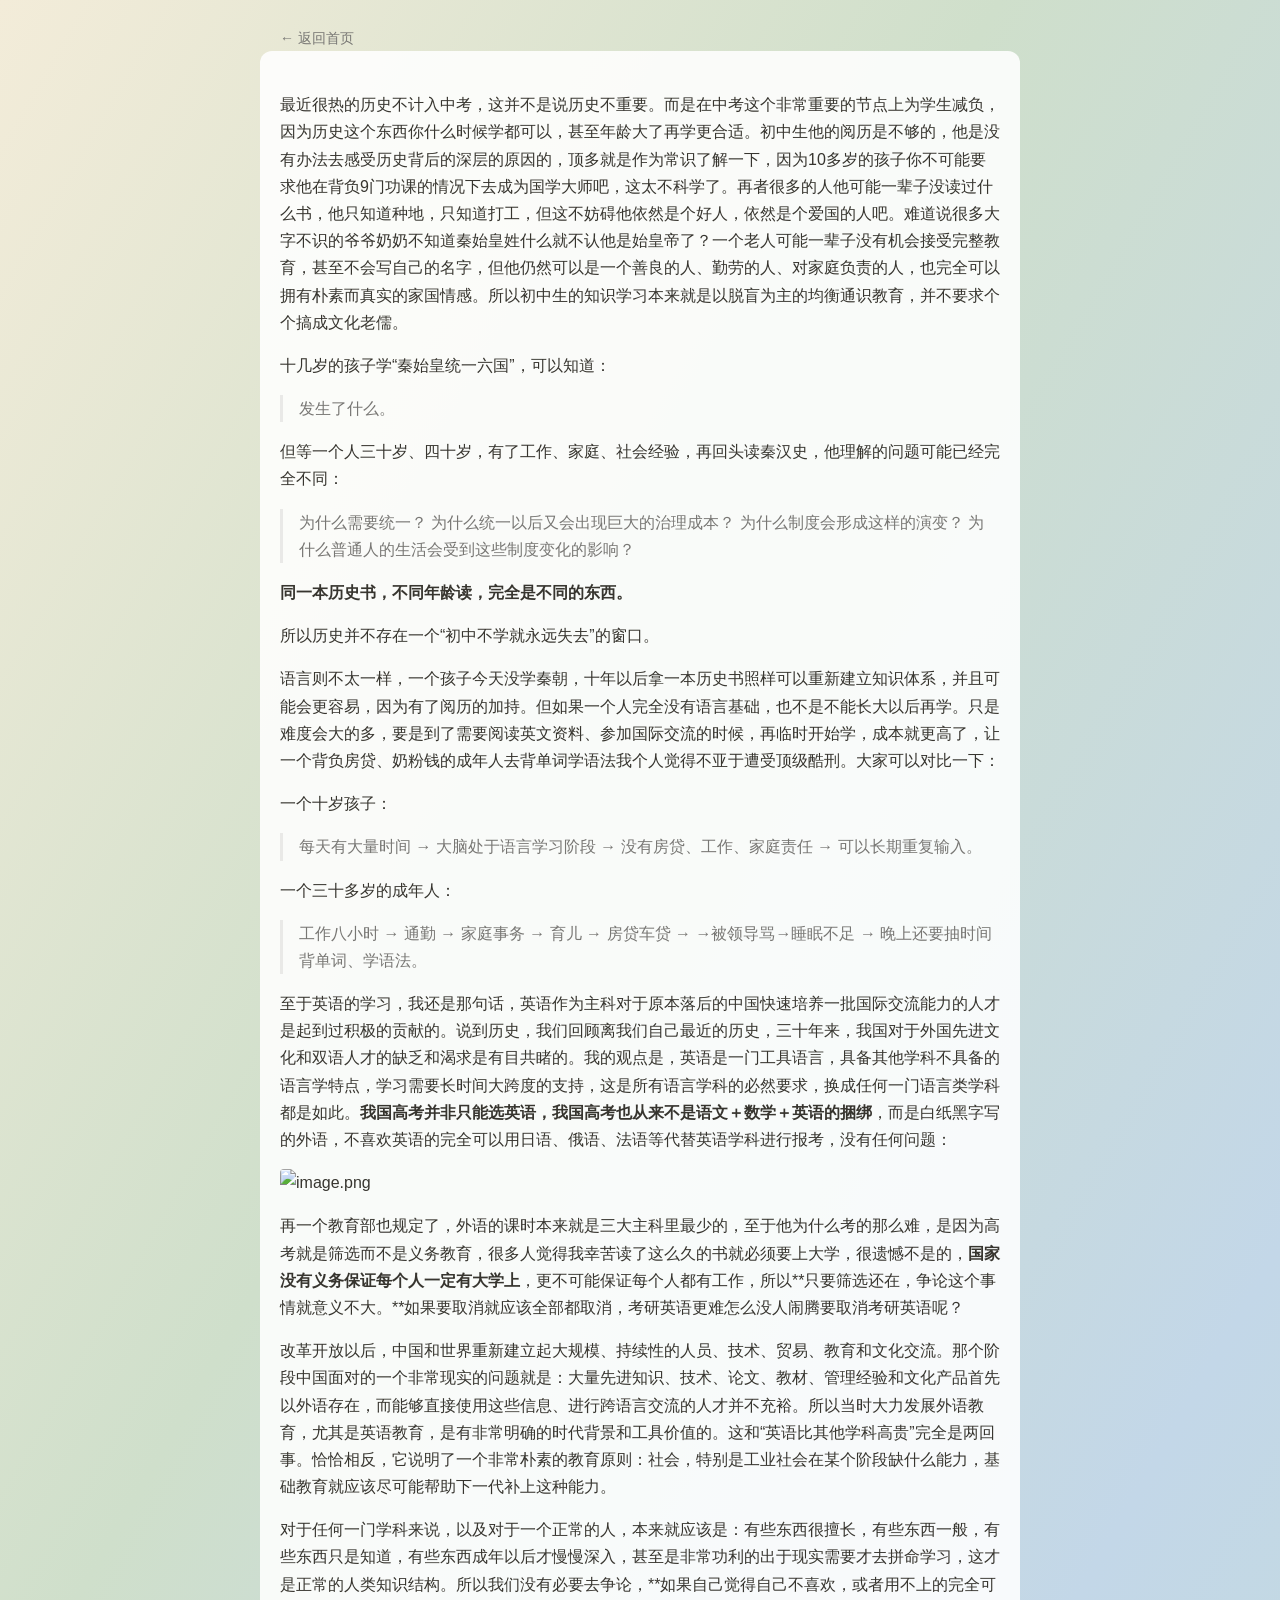
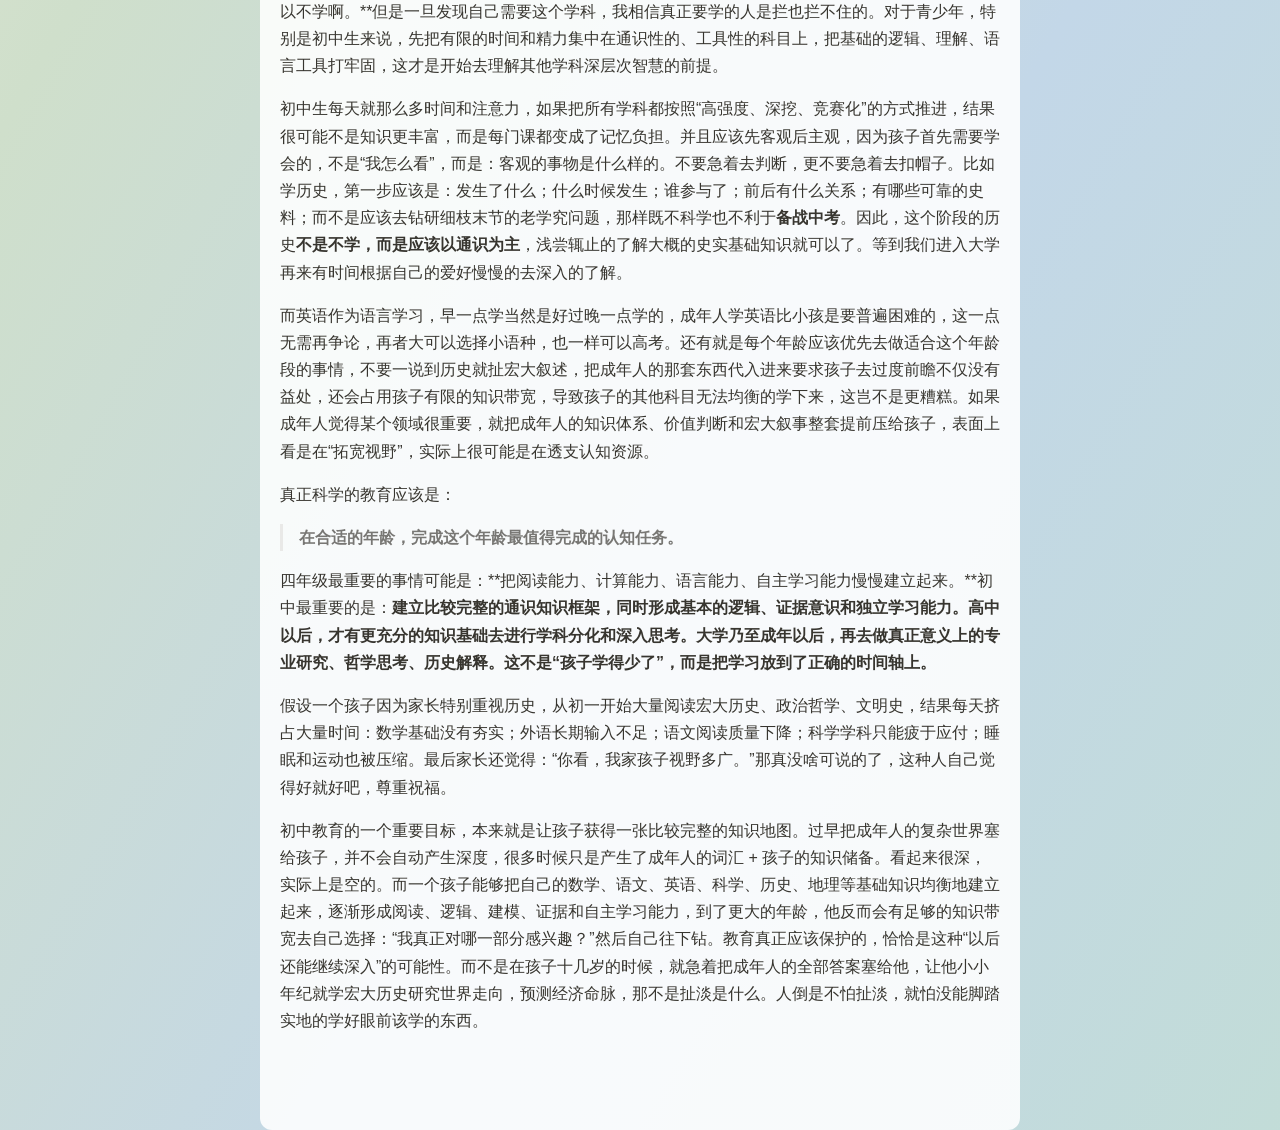
==== docs/pages/8817fd54-b742-44b1-afe8-75aaba82547a.html @ e3107323 "添加文章：历史不计入中考，英语为什么还要学？" ====
<!DOCTYPE html>
<html lang="zh-CN">
<head>
<meta charset="UTF-8">
<meta name="viewport" content="width=device-width, initial-scale=1.0">
<title>历史不计入中考，英语为什么还要学？</title>
<link rel="stylesheet" href="../assets/style.css">
</head>
<body>
<nav><a class="home" href="../index.html">← 返回首页</a></nav>
<article id="content"></article>
<script src="../assets/marked.min.js"></script>
<script>
const md = "最近很热的历史不计入中考，这并不是说历史不重要。而是在中考这个非常重要的节点上为学生减负，因为历史这个东西你什么时候学都可以，甚至年龄大了再学更合适。初中生他的阅历是不够的，他是没有办法去感受历史背后的深层的原因的，顶多就是作为常识了解一下，因为10多岁的孩子你不可能要求他在背负9门功课的情况下去成为国学大师吧，这太不科学了。再者很多的人他可能一辈子没读过什么书，他只知道种地，只知道打工，但这不妨碍他依然是个好人，依然是个爱国的人吧。难道说很多大字不识的爷爷奶奶不知道秦始皇姓什么就不认他是始皇帝了？一个老人可能一辈子没有机会接受完整教育，甚至不会写自己的名字，但他仍然可以是一个善良的人、勤劳的人、对家庭负责的人，也完全可以拥有朴素而真实的家国情感。所以初中生的知识学习本来就是以脱盲为主的均衡通识教育，并不要求个个搞成文化老儒。\n\n十几岁的孩子学“秦始皇统一六国”，可以知道：\n\n> 发生了什么。\n\n但等一个人三十岁、四十岁，有了工作、家庭、社会经验，再回头读秦汉史，他理解的问题可能已经完全不同：\n\n> 为什么需要统一？\n> 为什么统一以后又会出现巨大的治理成本？\n> 为什么制度会形成这样的演变？\n> 为什么普通人的生活会受到这些制度变化的影响？\n\n**同一本历史书，不同年龄读，完全是不同的东西。**\n\n所以历史并不存在一个“初中不学就永远失去”的窗口。\n\n语言则不太一样，一个孩子今天没学秦朝，十年以后拿一本历史书照样可以重新建立知识体系，并且可能会更容易，因为有了阅历的加持。但如果一个人完全没有语言基础，也不是不能长大以后再学。只是难度会大的多，要是到了需要阅读英文资料、参加国际交流的时候，再临时开始学，成本就更高了，让一个背负房贷、奶粉钱的成年人去背单词学语法我个人觉得不亚于遭受顶级酷刑。大家可以对比一下：\n\n一个十岁孩子：\n\n> 每天有大量时间 → 大脑处于语言学习阶段 → 没有房贷、工作、家庭责任 → 可以长期重复输入。\n\n一个三十多岁的成年人：\n\n> 工作八小时 → 通勤 → 家庭事务 → 育儿 → 房贷车贷 → →被领导骂→睡眠不足 → 晚上还要抽时间背单词、学语法。\n\n至于英语的学习，我还是那句话，英语作为主科对于原本落后的中国快速培养一批国际交流能力的人才是起到过积极的贡献的。说到历史，我们回顾离我们自己最近的历史，三十年来，我国对于外国先进文化和双语人才的缺乏和渴求是有目共睹的。我的观点是，英语是一门工具语言，具备其他学科不具备的语言学特点，学习需要长时间大跨度的支持，这是所有语言学科的必然要求，换成任何一门语言类学科都是如此。**我国高考并非只能选英语，我国高考也从来不是语文＋数学＋英语的捆绑**，而是白纸黑字写的外语，不喜欢英语的完全可以用日语、俄语、法语等代替英语学科进行报考，没有任何问题：\n\n![image.png](https://cdn2.flowus.cn/oss/67a4f159-919c-43e7-9fa9-e63388bd8d91/image.png?time=1789134300&token=886bef063ea245cc6ec6a4ab2bcd6ae658dffbc313880e07dbdda0b879ac6da2&role=free)\n\n再一个教育部也规定了，外语的课时本来就是三大主科里最少的，至于他为什么考的那么难，是因为高考就是筛选而不是义务教育，很多人觉得我幸苦读了这么久的书就必须要上大学，很遗憾不是的，**国家没有义务保证每个人一定有大学上**，更不可能保证每个人都有工作，所以**只要筛选还在，争论这个事情就意义不大。**如果要取消就应该全部都取消，考研英语更难怎么没人闹腾要取消考研英语呢？\n\n改革开放以后，中国和世界重新建立起大规模、持续性的人员、技术、贸易、教育和文化交流。那个阶段中国面对的一个非常现实的问题就是：大量先进知识、技术、论文、教材、管理经验和文化产品首先以外语存在，而能够直接使用这些信息、进行跨语言交流的人才并不充裕。所以当时大力发展外语教育，尤其是英语教育，是有非常明确的时代背景和工具价值的。这和“英语比其他学科高贵”完全是两回事。恰恰相反，它说明了一个非常朴素的教育原则：社会，特别是工业社会在某个阶段缺什么能力，基础教育就应该尽可能帮助下一代补上这种能力。\n\n对于任何一门学科来说，以及对于一个正常的人，本来就应该是：有些东西很擅长，有些东西一般，有些东西只是知道，有些东西成年以后才慢慢深入，甚至是非常功利的出于现实需要才去拼命学习，这才是正常的人类知识结构。所以我们没有必要去争论，**如果自己觉得自己不喜欢，或者用不上的完全可以不学啊。**但是一旦发现自己需要这个学科，我相信真正要学的人是拦也拦不住的。对于青少年，特别是初中生来说，先把有限的时间和精力集中在通识性的、工具性的科目上，把基础的逻辑、理解、语言工具打牢固，这才是开始去理解其他学科深层次智慧的前提。\n\n初中生每天就那么多时间和注意力，如果把所有学科都按照“高强度、深挖、竞赛化”的方式推进，结果很可能不是知识更丰富，而是每门课都变成了记忆负担。并且应该先客观后主观，因为孩子首先需要学会的，不是“我怎么看”，而是：客观的事物是什么样的。不要急着去判断，更不要急着去扣帽子。比如学历史，第一步应该是：发生了什么；什么时候发生；谁参与了；前后有什么关系；有哪些可靠的史料；而不是应该去钻研细枝末节的老学究问题，那样既不科学也不利于**备战中考**。因此，这个阶段的历史**不是不学，而是应该以通识为主**，浅尝辄止的了解大概的史实基础知识就可以了。等到我们进入大学再来有时间根据自己的爱好慢慢的去深入的了解。\n\n而英语作为语言学习，早一点学当然是好过晚一点学的，成年人学英语比小孩是要普遍困难的，这一点无需再争论，再者大可以选择小语种，也一样可以高考。还有就是每个年龄应该优先去做适合这个年龄段的事情，不要一说到历史就扯宏大叙述，把成年人的那套东西代入进来要求孩子去过度前瞻不仅没有益处，还会占用孩子有限的知识带宽，导致孩子的其他科目无法均衡的学下来，这岂不是更糟糕。如果成年人觉得某个领域很重要，就把成年人的知识体系、价值判断和宏大叙事整套提前压给孩子，表面上看是在“拓宽视野”，实际上很可能是在透支认知资源。\n\n真正科学的教育应该是：\n\n> **在合适的年龄，完成这个年龄最值得完成的认知任务。**\n\n四年级最重要的事情可能是：**把阅读能力、计算能力、语言能力、自主学习能力慢慢建立起来。**初中最重要的是：**建立比较完整的通识知识框架，同时形成基本的逻辑、证据意识和独立学习能力。**高中以后，才有更充分的知识基础去进行学科分化和深入思考。大学乃至成年以后，再去做真正意义上的专业研究、哲学思考、历史解释。这不是“孩子学得少了”，而是**把学习放到了正确的时间轴上。**\n\n假设一个孩子因为家长特别重视历史，从初一开始大量阅读宏大历史、政治哲学、文明史，结果每天挤占大量时间：数学基础没有夯实；外语长期输入不足；语文阅读质量下降；科学学科只能疲于应付；睡眠和运动也被压缩。最后家长还觉得：“你看，我家孩子视野多广。”那真没啥可说的了，这种人自己觉得好就好吧，尊重祝福。\n\n初中教育的一个重要目标，本来就是让孩子获得一张比较完整的知识地图。过早把成年人的复杂世界塞给孩子，并不会自动产生深度，很多时候只是产生了成年人的词汇 + 孩子的知识储备。看起来很深，实际上是空的。而一个孩子能够把自己的数学、语文、英语、科学、历史、地理等基础知识均衡地建立起来，逐渐形成阅读、逻辑、建模、证据和自主学习能力，到了更大的年龄，他反而会有足够的知识带宽去自己选择：“我真正对哪一部分感兴趣？”然后自己往下钻。教育真正应该保护的，恰恰是这种“以后还能继续深入”的可能性。而不是在孩子十几岁的时候，就急着把成年人的全部答案塞给他，让他小小年纪就学宏大历史研究世界走向，预测经济命脉，那不是扯淡是什么。人倒是不怕扯淡，就怕没能脚踏实地的学好眼前该学的东西。";
document.getElementById('content').innerHTML = marked.parse(md);
</script>
</body>
</html>
---- docs/assets/style.css ----
/* Notion 风格 */
:root { --text: #37352f; --muted: #787774; --bg: #ffffff; --code-bg: #f7f6f3; --border: #e9e9e7; }
* { box-sizing: border-box; }
body { margin: 0; background: linear-gradient(120deg, #f3ecd9, #cfdfcb, #c3d7e8, #c2ddd5, #d3d9e4); background-size: 140% 140%; animation: soft-flow 15s ease-in-out infinite; color: var(--text); font-family: -apple-system, "Segoe UI", "PingFang SC", "Microsoft YaHei", sans-serif; line-height: 1.7; }
nav { max-width: 760px; margin: 0 auto; padding: 24px 20px 0; }
nav a { color: var(--muted); text-decoration: none; font-size: 14px; }
nav a:hover { color: var(--text); }
article { max-width: 760px; margin: 0 auto; padding: 24px 20px 80px; background: rgba(255, 255, 255, 0.88); border-radius: 12px; font-size: 16px; }
h1, h2, h3, h4 { font-weight: 600; line-height: 1.3; letter-spacing: -0.01em; margin-top: 1.4em; }
h1 { font-size: 1.9em; margin-top: 0.5em; }
h2 { font-size: 1.4em; padding-bottom: 0.3em; border-bottom: 1px solid var(--border); }
a { color: #1976d2; text-decoration: none; }
a:hover { text-decoration: underline; }
code { background: var(--code-bg); border-radius: 4px; padding: 0.15em 0.4em; font-family: "SF Mono", Consolas, monospace; font-size: 0.88em; }
pre { background: var(--code-bg); border-radius: 8px; padding: 16px; overflow-x: auto; }
pre code { background: none; padding: 0; }
blockquote { margin: 1em 0; padding-left: 1em; border-left: 3px solid var(--border); color: var(--muted); }
table { border-collapse: collapse; width: 100%; margin: 1em 0; }
th, td { border: 1px solid var(--border); padding: 8px 12px; text-align: left; }
th { background: var(--code-bg); font-weight: 600; }
img { max-width: 100%; border-radius: 4px; }
hr { border: none; border-top: 1px solid var(--border); margin: 2em 0; }
ul, ol { padding-left: 1.5em; }
li { margin: 0.25em 0; }
/* 首页导航卡片 */
.card { display: block; padding: 14px 16px; border: 1px solid var(--border); border-radius: 8px; margin: 8px 0; color: var(--text); transition: background 0.15s; }
.card:hover { background: var(--code-bg); text-decoration: none; }
.card .date { color: var(--muted); font-size: 13px; float: right; }
.empty { color: var(--muted); font-style: italic; }
/* 柔和流动渐变背景 */
@keyframes soft-flow {
  0% { background-position: 0% 30%; }
  50% { background-position: 100% 70%; }
  100% { background-position: 0% 30%; }
}
@media (prefers-reduced-motion: reduce) {
  body { animation: none; }
}
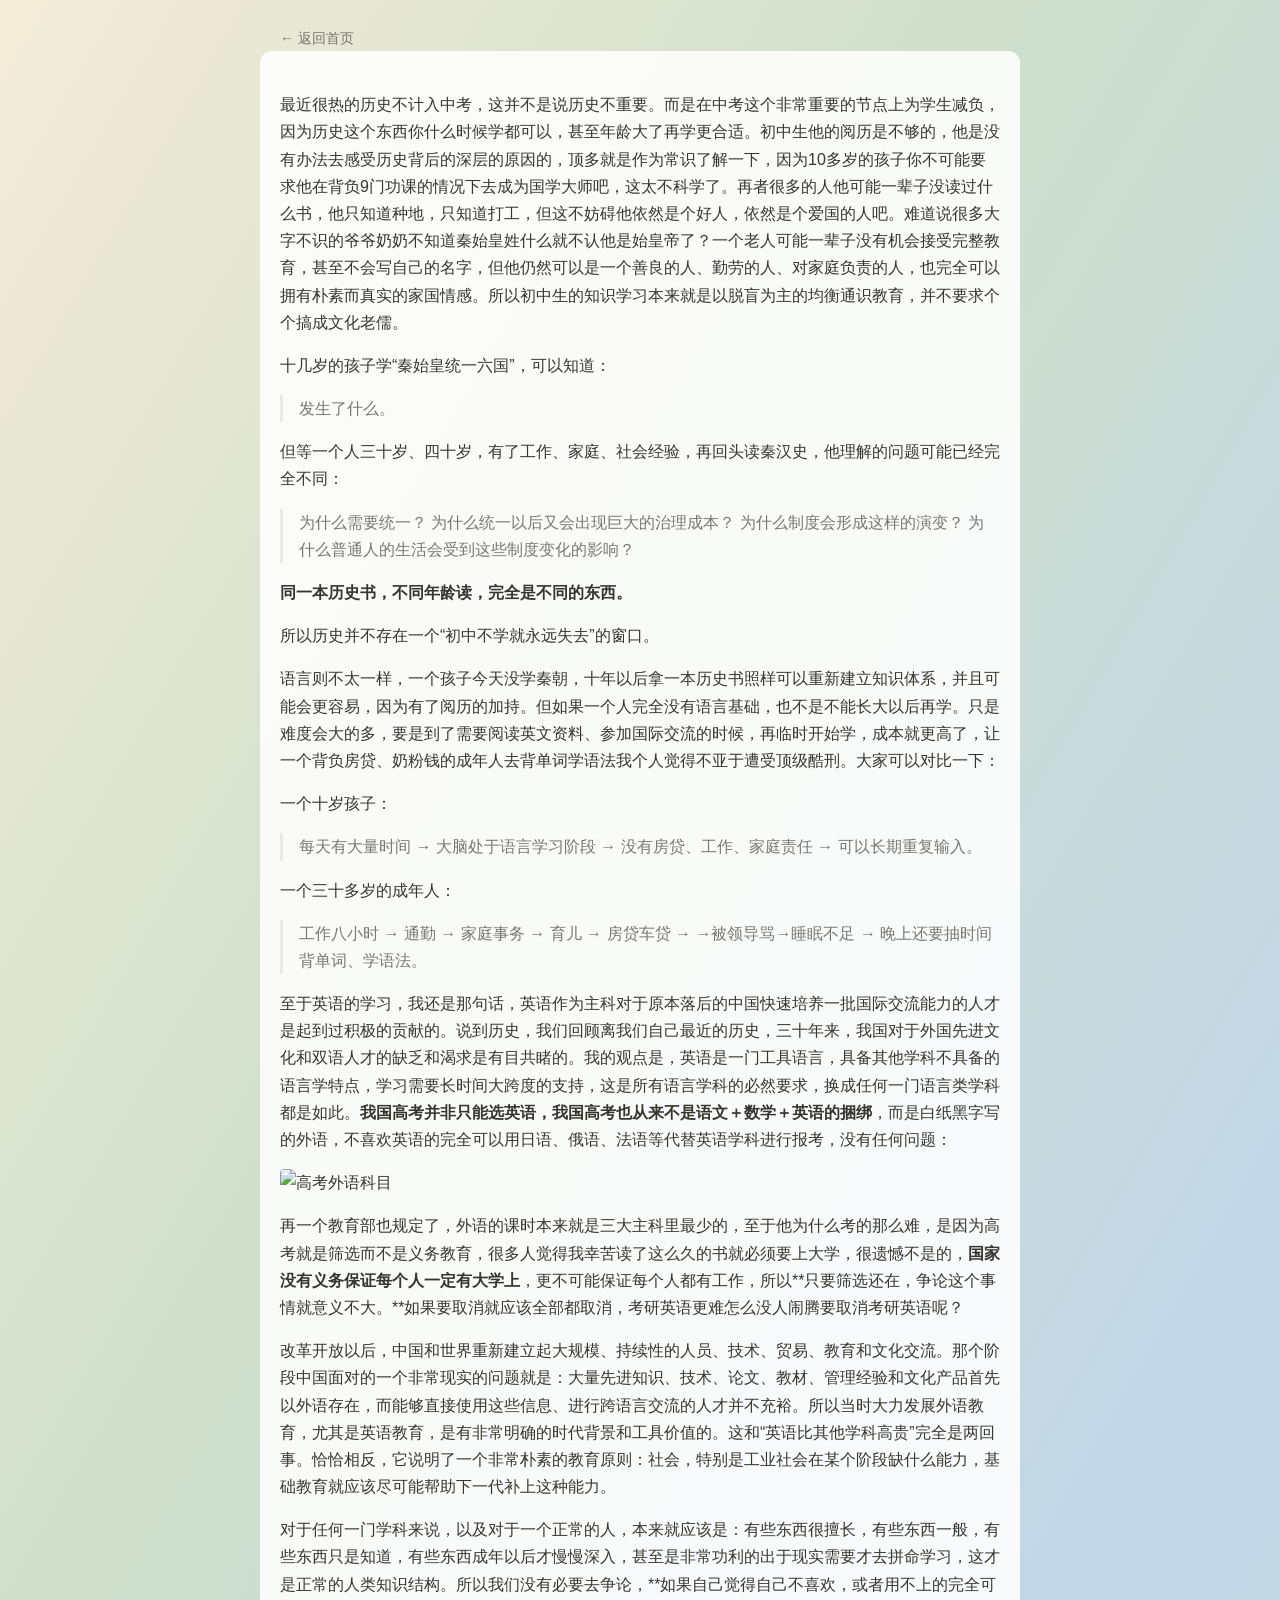
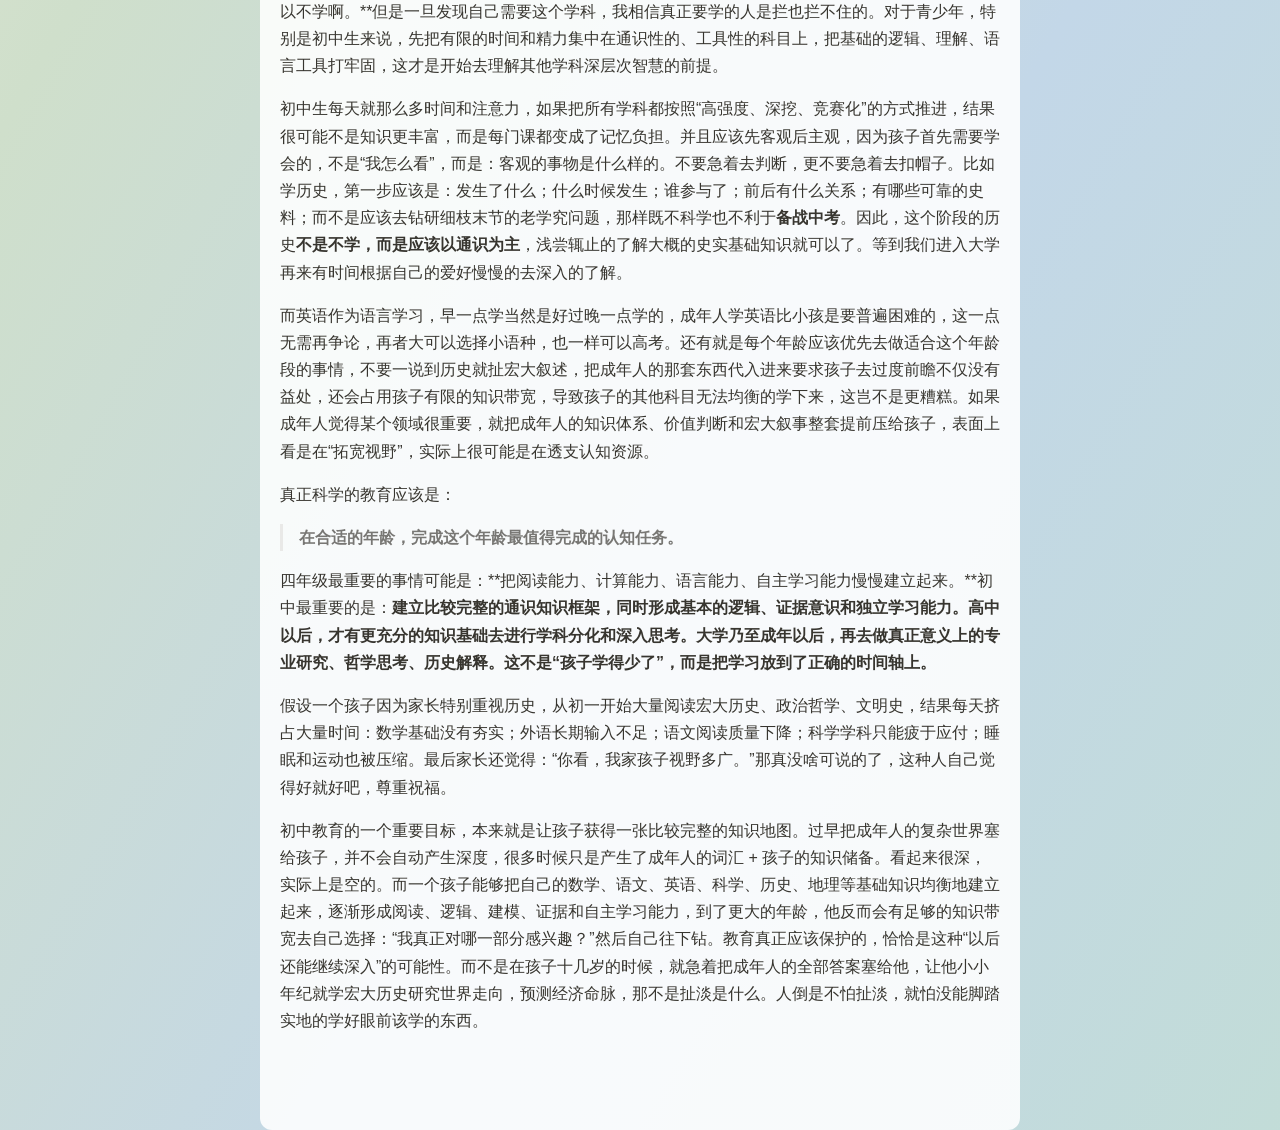
==== commit 1eecb453: "图片本地化：下载高考外语科目截图到 assets" ====
--- a/docs/pages/8817fd54-b742-44b1-afe8-75aaba82547a.html
+++ b/docs/pages/8817fd54-b742-44b1-afe8-75aaba82547a.html
@@ -11,7 +11,7 @@
 <article id="content"></article>
 <script src="../assets/marked.min.js"></script>
 <script>
-const md = "最近很热的历史不计入中考，这并不是说历史不重要。而是在中考这个非常重要的节点上为学生减负，因为历史这个东西你什么时候学都可以，甚至年龄大了再学更合适。初中生他的阅历是不够的，他是没有办法去感受历史背后的深层的原因的，顶多就是作为常识了解一下，因为10多岁的孩子你不可能要求他在背负9门功课的情况下去成为国学大师吧，这太不科学了。再者很多的人他可能一辈子没读过什么书，他只知道种地，只知道打工，但这不妨碍他依然是个好人，依然是个爱国的人吧。难道说很多大字不识的爷爷奶奶不知道秦始皇姓什么就不认他是始皇帝了？一个老人可能一辈子没有机会接受完整教育，甚至不会写自己的名字，但他仍然可以是一个善良的人、勤劳的人、对家庭负责的人，也完全可以拥有朴素而真实的家国情感。所以初中生的知识学习本来就是以脱盲为主的均衡通识教育，并不要求个个搞成文化老儒。\n\n十几岁的孩子学“秦始皇统一六国”，可以知道：\n\n> 发生了什么。\n\n但等一个人三十岁、四十岁，有了工作、家庭、社会经验，再回头读秦汉史，他理解的问题可能已经完全不同：\n\n> 为什么需要统一？\n> 为什么统一以后又会出现巨大的治理成本？\n> 为什么制度会形成这样的演变？\n> 为什么普通人的生活会受到这些制度变化的影响？\n\n**同一本历史书，不同年龄读，完全是不同的东西。**\n\n所以历史并不存在一个“初中不学就永远失去”的窗口。\n\n语言则不太一样，一个孩子今天没学秦朝，十年以后拿一本历史书照样可以重新建立知识体系，并且可能会更容易，因为有了阅历的加持。但如果一个人完全没有语言基础，也不是不能长大以后再学。只是难度会大的多，要是到了需要阅读英文资料、参加国际交流的时候，再临时开始学，成本就更高了，让一个背负房贷、奶粉钱的成年人去背单词学语法我个人觉得不亚于遭受顶级酷刑。大家可以对比一下：\n\n一个十岁孩子：\n\n> 每天有大量时间 → 大脑处于语言学习阶段 → 没有房贷、工作、家庭责任 → 可以长期重复输入。\n\n一个三十多岁的成年人：\n\n> 工作八小时 → 通勤 → 家庭事务 → 育儿 → 房贷车贷 → →被领导骂→睡眠不足 → 晚上还要抽时间背单词、学语法。\n\n至于英语的学习，我还是那句话，英语作为主科对于原本落后的中国快速培养一批国际交流能力的人才是起到过积极的贡献的。说到历史，我们回顾离我们自己最近的历史，三十年来，我国对于外国先进文化和双语人才的缺乏和渴求是有目共睹的。我的观点是，英语是一门工具语言，具备其他学科不具备的语言学特点，学习需要长时间大跨度的支持，这是所有语言学科的必然要求，换成任何一门语言类学科都是如此。**我国高考并非只能选英语，我国高考也从来不是语文＋数学＋英语的捆绑**，而是白纸黑字写的外语，不喜欢英语的完全可以用日语、俄语、法语等代替英语学科进行报考，没有任何问题：\n\n![image.png](https://cdn2.flowus.cn/oss/67a4f159-919c-43e7-9fa9-e63388bd8d91/image.png?time=1789134300&token=886bef063ea245cc6ec6a4ab2bcd6ae658dffbc313880e07dbdda0b879ac6da2&role=free)\n\n再一个教育部也规定了，外语的课时本来就是三大主科里最少的，至于他为什么考的那么难，是因为高考就是筛选而不是义务教育，很多人觉得我幸苦读了这么久的书就必须要上大学，很遗憾不是的，**国家没有义务保证每个人一定有大学上**，更不可能保证每个人都有工作，所以**只要筛选还在，争论这个事情就意义不大。**如果要取消就应该全部都取消，考研英语更难怎么没人闹腾要取消考研英语呢？\n\n改革开放以后，中国和世界重新建立起大规模、持续性的人员、技术、贸易、教育和文化交流。那个阶段中国面对的一个非常现实的问题就是：大量先进知识、技术、论文、教材、管理经验和文化产品首先以外语存在，而能够直接使用这些信息、进行跨语言交流的人才并不充裕。所以当时大力发展外语教育，尤其是英语教育，是有非常明确的时代背景和工具价值的。这和“英语比其他学科高贵”完全是两回事。恰恰相反，它说明了一个非常朴素的教育原则：社会，特别是工业社会在某个阶段缺什么能力，基础教育就应该尽可能帮助下一代补上这种能力。\n\n对于任何一门学科来说，以及对于一个正常的人，本来就应该是：有些东西很擅长，有些东西一般，有些东西只是知道，有些东西成年以后才慢慢深入，甚至是非常功利的出于现实需要才去拼命学习，这才是正常的人类知识结构。所以我们没有必要去争论，**如果自己觉得自己不喜欢，或者用不上的完全可以不学啊。**但是一旦发现自己需要这个学科，我相信真正要学的人是拦也拦不住的。对于青少年，特别是初中生来说，先把有限的时间和精力集中在通识性的、工具性的科目上，把基础的逻辑、理解、语言工具打牢固，这才是开始去理解其他学科深层次智慧的前提。\n\n初中生每天就那么多时间和注意力，如果把所有学科都按照“高强度、深挖、竞赛化”的方式推进，结果很可能不是知识更丰富，而是每门课都变成了记忆负担。并且应该先客观后主观，因为孩子首先需要学会的，不是“我怎么看”，而是：客观的事物是什么样的。不要急着去判断，更不要急着去扣帽子。比如学历史，第一步应该是：发生了什么；什么时候发生；谁参与了；前后有什么关系；有哪些可靠的史料；而不是应该去钻研细枝末节的老学究问题，那样既不科学也不利于**备战中考**。因此，这个阶段的历史**不是不学，而是应该以通识为主**，浅尝辄止的了解大概的史实基础知识就可以了。等到我们进入大学再来有时间根据自己的爱好慢慢的去深入的了解。\n\n而英语作为语言学习，早一点学当然是好过晚一点学的，成年人学英语比小孩是要普遍困难的，这一点无需再争论，再者大可以选择小语种，也一样可以高考。还有就是每个年龄应该优先去做适合这个年龄段的事情，不要一说到历史就扯宏大叙述，把成年人的那套东西代入进来要求孩子去过度前瞻不仅没有益处，还会占用孩子有限的知识带宽，导致孩子的其他科目无法均衡的学下来，这岂不是更糟糕。如果成年人觉得某个领域很重要，就把成年人的知识体系、价值判断和宏大叙事整套提前压给孩子，表面上看是在“拓宽视野”，实际上很可能是在透支认知资源。\n\n真正科学的教育应该是：\n\n> **在合适的年龄，完成这个年龄最值得完成的认知任务。**\n\n四年级最重要的事情可能是：**把阅读能力、计算能力、语言能力、自主学习能力慢慢建立起来。**初中最重要的是：**建立比较完整的通识知识框架，同时形成基本的逻辑、证据意识和独立学习能力。**高中以后，才有更充分的知识基础去进行学科分化和深入思考。大学乃至成年以后，再去做真正意义上的专业研究、哲学思考、历史解释。这不是“孩子学得少了”，而是**把学习放到了正确的时间轴上。**\n\n假设一个孩子因为家长特别重视历史，从初一开始大量阅读宏大历史、政治哲学、文明史，结果每天挤占大量时间：数学基础没有夯实；外语长期输入不足；语文阅读质量下降；科学学科只能疲于应付；睡眠和运动也被压缩。最后家长还觉得：“你看，我家孩子视野多广。”那真没啥可说的了，这种人自己觉得好就好吧，尊重祝福。\n\n初中教育的一个重要目标，本来就是让孩子获得一张比较完整的知识地图。过早把成年人的复杂世界塞给孩子，并不会自动产生深度，很多时候只是产生了成年人的词汇 + 孩子的知识储备。看起来很深，实际上是空的。而一个孩子能够把自己的数学、语文、英语、科学、历史、地理等基础知识均衡地建立起来，逐渐形成阅读、逻辑、建模、证据和自主学习能力，到了更大的年龄，他反而会有足够的知识带宽去自己选择：“我真正对哪一部分感兴趣？”然后自己往下钻。教育真正应该保护的，恰恰是这种“以后还能继续深入”的可能性。而不是在孩子十几岁的时候，就急着把成年人的全部答案塞给他，让他小小年纪就学宏大历史研究世界走向，预测经济命脉，那不是扯淡是什么。人倒是不怕扯淡，就怕没能脚踏实地的学好眼前该学的东西。";
+const md = "最近很热的历史不计入中考，这并不是说历史不重要。而是在中考这个非常重要的节点上为学生减负，因为历史这个东西你什么时候学都可以，甚至年龄大了再学更合适。初中生他的阅历是不够的，他是没有办法去感受历史背后的深层的原因的，顶多就是作为常识了解一下，因为10多岁的孩子你不可能要求他在背负9门功课的情况下去成为国学大师吧，这太不科学了。再者很多的人他可能一辈子没读过什么书，他只知道种地，只知道打工，但这不妨碍他依然是个好人，依然是个爱国的人吧。难道说很多大字不识的爷爷奶奶不知道秦始皇姓什么就不认他是始皇帝了？一个老人可能一辈子没有机会接受完整教育，甚至不会写自己的名字，但他仍然可以是一个善良的人、勤劳的人、对家庭负责的人，也完全可以拥有朴素而真实的家国情感。所以初中生的知识学习本来就是以脱盲为主的均衡通识教育，并不要求个个搞成文化老儒。\n\n十几岁的孩子学“秦始皇统一六国”，可以知道：\n\n> 发生了什么。\n\n但等一个人三十岁、四十岁，有了工作、家庭、社会经验，再回头读秦汉史，他理解的问题可能已经完全不同：\n\n> 为什么需要统一？\n> 为什么统一以后又会出现巨大的治理成本？\n> 为什么制度会形成这样的演变？\n> 为什么普通人的生活会受到这些制度变化的影响？\n\n**同一本历史书，不同年龄读，完全是不同的东西。**\n\n所以历史并不存在一个“初中不学就永远失去”的窗口。\n\n语言则不太一样，一个孩子今天没学秦朝，十年以后拿一本历史书照样可以重新建立知识体系，并且可能会更容易，因为有了阅历的加持。但如果一个人完全没有语言基础，也不是不能长大以后再学。只是难度会大的多，要是到了需要阅读英文资料、参加国际交流的时候，再临时开始学，成本就更高了，让一个背负房贷、奶粉钱的成年人去背单词学语法我个人觉得不亚于遭受顶级酷刑。大家可以对比一下：\n\n一个十岁孩子：\n\n> 每天有大量时间 → 大脑处于语言学习阶段 → 没有房贷、工作、家庭责任 → 可以长期重复输入。\n\n一个三十多岁的成年人：\n\n> 工作八小时 → 通勤 → 家庭事务 → 育儿 → 房贷车贷 → →被领导骂→睡眠不足 → 晚上还要抽时间背单词、学语法。\n\n至于英语的学习，我还是那句话，英语作为主科对于原本落后的中国快速培养一批国际交流能力的人才是起到过积极的贡献的。说到历史，我们回顾离我们自己最近的历史，三十年来，我国对于外国先进文化和双语人才的缺乏和渴求是有目共睹的。我的观点是，英语是一门工具语言，具备其他学科不具备的语言学特点，学习需要长时间大跨度的支持，这是所有语言学科的必然要求，换成任何一门语言类学科都是如此。**我国高考并非只能选英语，我国高考也从来不是语文＋数学＋英语的捆绑**，而是白纸黑字写的外语，不喜欢英语的完全可以用日语、俄语、法语等代替英语学科进行报考，没有任何问题：\n\n![高考外语科目](assets/gaokao-foreign-lang.png)\n\n再一个教育部也规定了，外语的课时本来就是三大主科里最少的，至于他为什么考的那么难，是因为高考就是筛选而不是义务教育，很多人觉得我幸苦读了这么久的书就必须要上大学，很遗憾不是的，**国家没有义务保证每个人一定有大学上**，更不可能保证每个人都有工作，所以**只要筛选还在，争论这个事情就意义不大。**如果要取消就应该全部都取消，考研英语更难怎么没人闹腾要取消考研英语呢？\n\n改革开放以后，中国和世界重新建立起大规模、持续性的人员、技术、贸易、教育和文化交流。那个阶段中国面对的一个非常现实的问题就是：大量先进知识、技术、论文、教材、管理经验和文化产品首先以外语存在，而能够直接使用这些信息、进行跨语言交流的人才并不充裕。所以当时大力发展外语教育，尤其是英语教育，是有非常明确的时代背景和工具价值的。这和“英语比其他学科高贵”完全是两回事。恰恰相反，它说明了一个非常朴素的教育原则：社会，特别是工业社会在某个阶段缺什么能力，基础教育就应该尽可能帮助下一代补上这种能力。\n\n对于任何一门学科来说，以及对于一个正常的人，本来就应该是：有些东西很擅长，有些东西一般，有些东西只是知道，有些东西成年以后才慢慢深入，甚至是非常功利的出于现实需要才去拼命学习，这才是正常的人类知识结构。所以我们没有必要去争论，**如果自己觉得自己不喜欢，或者用不上的完全可以不学啊。**但是一旦发现自己需要这个学科，我相信真正要学的人是拦也拦不住的。对于青少年，特别是初中生来说，先把有限的时间和精力集中在通识性的、工具性的科目上，把基础的逻辑、理解、语言工具打牢固，这才是开始去理解其他学科深层次智慧的前提。\n\n初中生每天就那么多时间和注意力，如果把所有学科都按照“高强度、深挖、竞赛化”的方式推进，结果很可能不是知识更丰富，而是每门课都变成了记忆负担。并且应该先客观后主观，因为孩子首先需要学会的，不是“我怎么看”，而是：客观的事物是什么样的。不要急着去判断，更不要急着去扣帽子。比如学历史，第一步应该是：发生了什么；什么时候发生；谁参与了；前后有什么关系；有哪些可靠的史料；而不是应该去钻研细枝末节的老学究问题，那样既不科学也不利于**备战中考**。因此，这个阶段的历史**不是不学，而是应该以通识为主**，浅尝辄止的了解大概的史实基础知识就可以了。等到我们进入大学再来有时间根据自己的爱好慢慢的去深入的了解。\n\n而英语作为语言学习，早一点学当然是好过晚一点学的，成年人学英语比小孩是要普遍困难的，这一点无需再争论，再者大可以选择小语种，也一样可以高考。还有就是每个年龄应该优先去做适合这个年龄段的事情，不要一说到历史就扯宏大叙述，把成年人的那套东西代入进来要求孩子去过度前瞻不仅没有益处，还会占用孩子有限的知识带宽，导致孩子的其他科目无法均衡的学下来，这岂不是更糟糕。如果成年人觉得某个领域很重要，就把成年人的知识体系、价值判断和宏大叙事整套提前压给孩子，表面上看是在“拓宽视野”，实际上很可能是在透支认知资源。\n\n真正科学的教育应该是：\n\n> **在合适的年龄，完成这个年龄最值得完成的认知任务。**\n\n四年级最重要的事情可能是：**把阅读能力、计算能力、语言能力、自主学习能力慢慢建立起来。**初中最重要的是：**建立比较完整的通识知识框架，同时形成基本的逻辑、证据意识和独立学习能力。**高中以后，才有更充分的知识基础去进行学科分化和深入思考。大学乃至成年以后，再去做真正意义上的专业研究、哲学思考、历史解释。这不是“孩子学得少了”，而是**把学习放到了正确的时间轴上。**\n\n假设一个孩子因为家长特别重视历史，从初一开始大量阅读宏大历史、政治哲学、文明史，结果每天挤占大量时间：数学基础没有夯实；外语长期输入不足；语文阅读质量下降；科学学科只能疲于应付；睡眠和运动也被压缩。最后家长还觉得：“你看，我家孩子视野多广。”那真没啥可说的了，这种人自己觉得好就好吧，尊重祝福。\n\n初中教育的一个重要目标，本来就是让孩子获得一张比较完整的知识地图。过早把成年人的复杂世界塞给孩子，并不会自动产生深度，很多时候只是产生了成年人的词汇 + 孩子的知识储备。看起来很深，实际上是空的。而一个孩子能够把自己的数学、语文、英语、科学、历史、地理等基础知识均衡地建立起来，逐渐形成阅读、逻辑、建模、证据和自主学习能力，到了更大的年龄，他反而会有足够的知识带宽去自己选择：“我真正对哪一部分感兴趣？”然后自己往下钻。教育真正应该保护的，恰恰是这种“以后还能继续深入”的可能性。而不是在孩子十几岁的时候，就急着把成年人的全部答案塞给他，让他小小年纪就学宏大历史研究世界走向，预测经济命脉，那不是扯淡是什么。人倒是不怕扯淡，就怕没能脚踏实地的学好眼前该学的东西。";
 document.getElementById('content').innerHTML = marked.parse(md);
 </script>
 </body>
